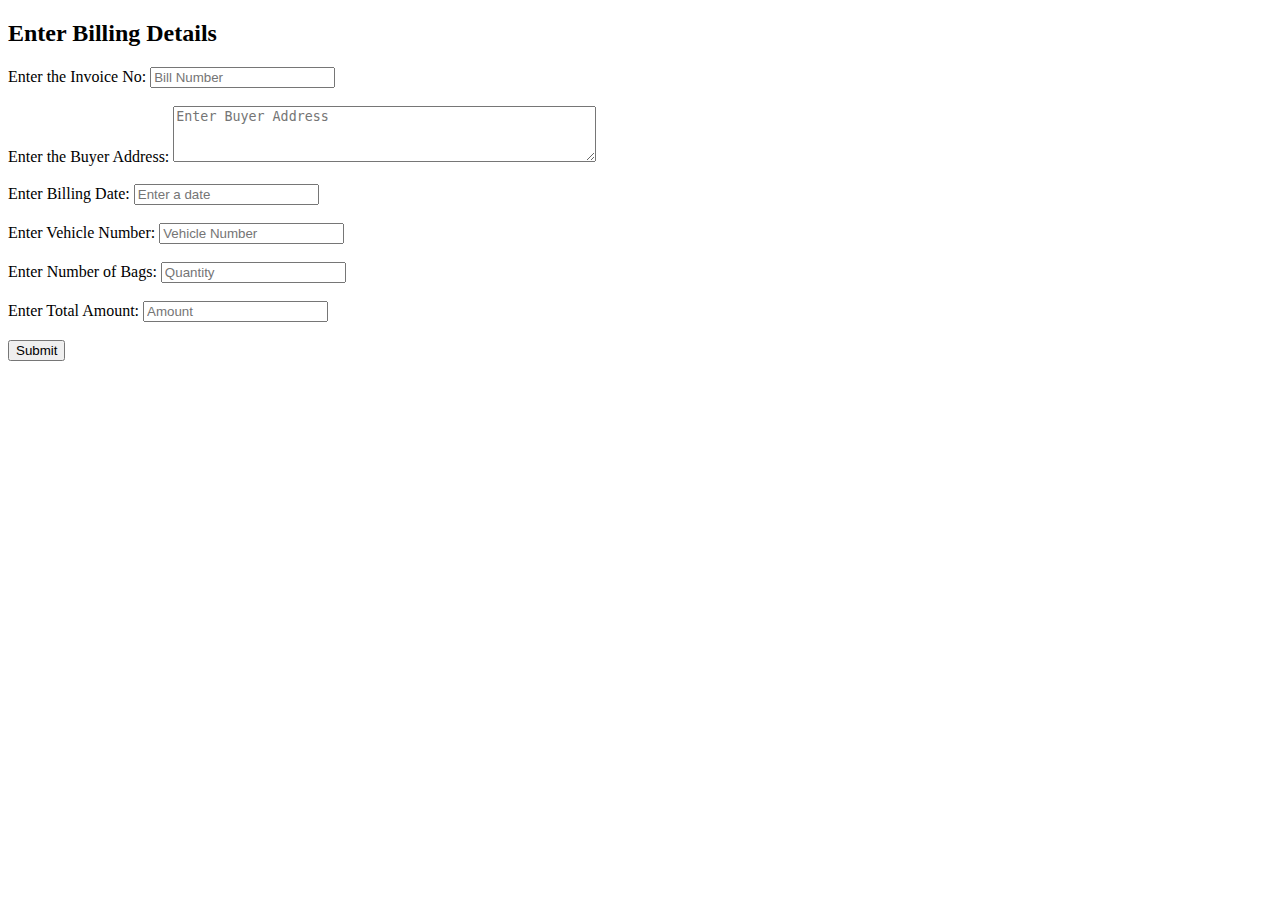
==== bill-maker.html @ cbfacc0b "Add files via upload" ====
<!DOCTYPE html>
<html>
<head>
    <title>Bill Maker</title>
    <link rel="stylesheet" href="bill-maker.css">
</head>
<body>
    <h2>Enter Billing Details</h2>
    Enter the Invoice No: <input class="billno" id="billno" placeholder="Bill Number"><br><br>
    Enter the Buyer Address: <textarea class="buyer" id="buyer" placeholder="Enter Buyer Address" rows="4" cols="50"></textarea><br><br>
    Enter Billing Date: <input class="date" id="date" placeholder="Enter a date"><br><br>
    Enter Vehicle Number: <input class="vehicle" id="vehicle" placeholder="Vehicle Number"><br><br>
    Enter Number of Bags: <input class="quantity" id="quantity" placeholder="Quantity"><br><br>
    Enter Total Amount: <input class="amount" id="amount" placeholder="Amount"><br><br>
    <button onclick="storeData()">Submit</button>

    <script>
        function storeData() {
            const billno = document.getElementById('billno').value;
            const buyer = document.getElementById('buyer').value;
            const date = document.getElementById('date').value;
            const vehicle = document.getElementById('vehicle').value;
            const quantity = parseInt(document.getElementById('quantity').value);
            const amount = parseFloat(document.getElementById('amount').value);
            if (isNaN(quantity) || isNaN(amount) || quantity <= 0 || amount <= 0) {
                alert("Please enter valid values for Quantity and Amount.");
                return;
            }
            const rate=(amount/quantity);
            const taxless=amount/1.28;
            const taxAmount=taxless*0.14;
            localStorage.setItem('billno', billno);
            localStorage.setItem('buyer', buyer);
            localStorage.setItem('date', date);
            localStorage.setItem('vehicle', vehicle);
            localStorage.setItem('quantity', quantity);
    localStorage.setItem('amount', amount.toFixed(2));
    localStorage.setItem('rate', rate.toFixed(2));
    localStorage.setItem('taxless', taxless.toFixed(2));
    localStorage.setItem('taxAmount', taxAmount.toFixed(2));


            window.location.href = 'bill.html';
        }
    </script>
</body>
</html>
---- bill-maker.css ----
.buyer{
    height:50px;
}
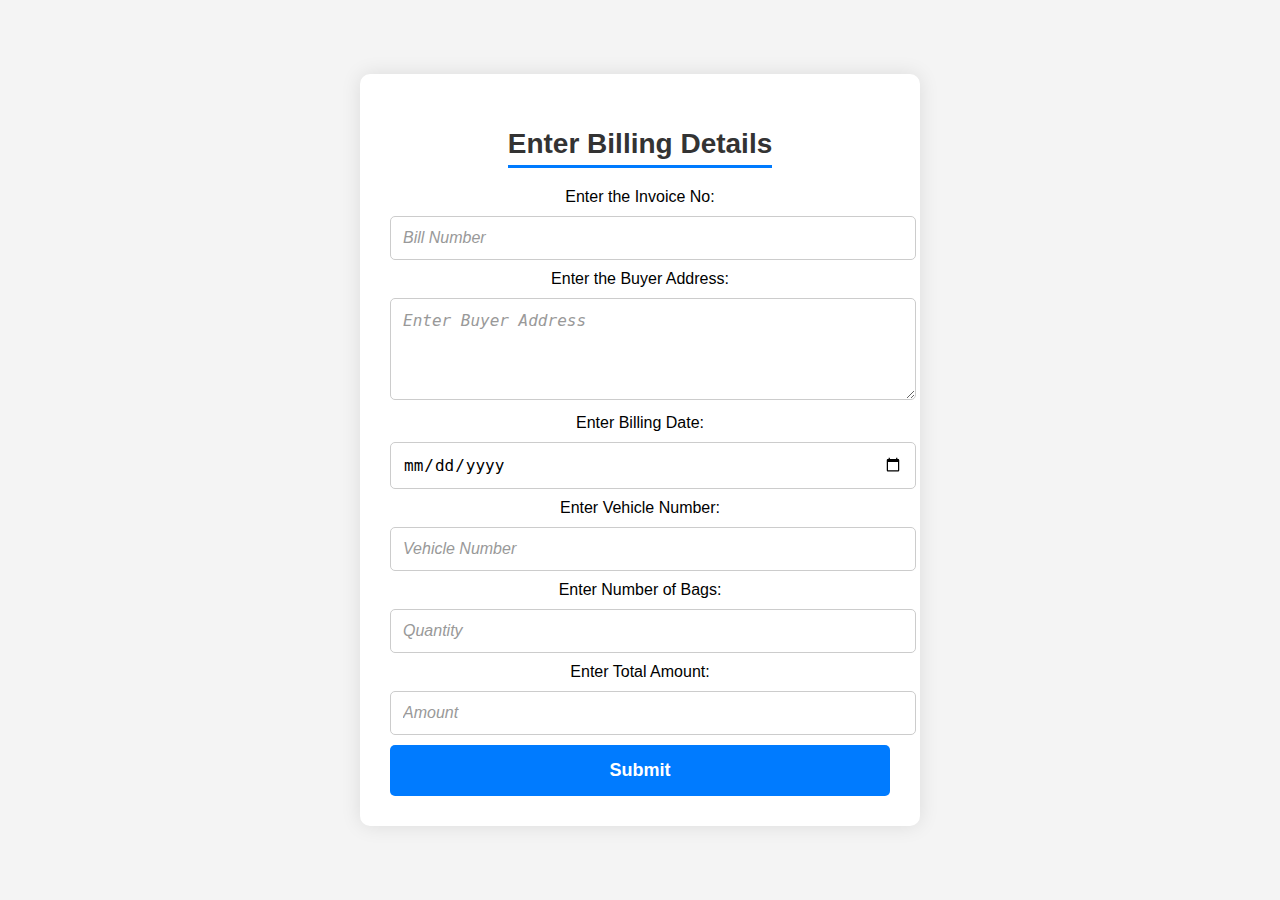
==== commit c3c9d0a7: "Update bill-maker.html" ====
--- a/bill-maker.html
+++ b/bill-maker.html
@@ -1,18 +1,36 @@
 <!DOCTYPE html>
-<html>
+<html lang="en">
 <head>
+    <meta charset="UTF-8">
+    <meta name="viewport" content="width=device-width, initial-scale=1.0">
     <title>Bill Maker</title>
     <link rel="stylesheet" href="bill-maker.css">
 </head>
 <body>
-    <h2>Enter Billing Details</h2>
-    Enter the Invoice No: <input class="billno" id="billno" placeholder="Bill Number"><br><br>
-    Enter the Buyer Address: <textarea class="buyer" id="buyer" placeholder="Enter Buyer Address" rows="4" cols="50"></textarea><br><br>
-    Enter Billing Date: <input class="date" id="date" placeholder="Enter a date"><br><br>
-    Enter Vehicle Number: <input class="vehicle" id="vehicle" placeholder="Vehicle Number"><br><br>
-    Enter Number of Bags: <input class="quantity" id="quantity" placeholder="Quantity"><br><br>
-    Enter Total Amount: <input class="amount" id="amount" placeholder="Amount"><br><br>
-    <button onclick="storeData()">Submit</button>
+    <div class="container">
+        <h2>Enter Billing Details</h2>
+        <br>
+        
+        <label>Enter the Invoice No:</label>
+        <input class="billno" id="billno" placeholder="Bill Number"><br>
+
+        <label>Enter the Buyer Address:</label>
+        <textarea class="buyer" id="buyer" placeholder="Enter Buyer Address" rows="4"></textarea><br>
+
+        <label>Enter Billing Date:</label>
+        <input class="date" id="date" type="date" placeholder="Enter a date"><br>
+
+        <label>Enter Vehicle Number:</label>
+        <input class="vehicle" id="vehicle" placeholder="Vehicle Number"><br>
+
+        <label>Enter Number of Bags:</label>
+        <input class="quantity" id="quantity" placeholder="Quantity" type="number"><br>
+
+        <label>Enter Total Amount:</label>
+        <input class="amount" id="amount" placeholder="Amount" type="number"><br>
+
+        <button onclick="storeData()">Submit</button>
+    </div>
 
     <script>
         function storeData() {
@@ -22,26 +40,33 @@
             const vehicle = document.getElementById('vehicle').value;
             const quantity = parseInt(document.getElementById('quantity').value);
             const amount = parseFloat(document.getElementById('amount').value);
+
+            if (!date) {
+                alert("Please select a valid date.");
+                return;
+            }
+
             if (isNaN(quantity) || isNaN(amount) || quantity <= 0 || amount <= 0) {
                 alert("Please enter valid values for Quantity and Amount.");
                 return;
             }
-            const rate=(amount/quantity);
-            const taxless=amount/1.28;
-            const taxAmount=taxless*0.14;
+
+            const rate = (amount / quantity);
+            const taxless = amount / 1.28;
+            const taxAmount = taxless * 0.14;
+
             localStorage.setItem('billno', billno);
             localStorage.setItem('buyer', buyer);
             localStorage.setItem('date', date);
             localStorage.setItem('vehicle', vehicle);
             localStorage.setItem('quantity', quantity);
-    localStorage.setItem('amount', amount.toFixed(2));
-    localStorage.setItem('rate', rate.toFixed(2));
-    localStorage.setItem('taxless', taxless.toFixed(2));
-    localStorage.setItem('taxAmount', taxAmount.toFixed(2));
-
+            localStorage.setItem('amount', amount.toFixed(2));
+            localStorage.setItem('rate', rate.toFixed(2));
+            localStorage.setItem('taxless', taxless.toFixed(2));
+            localStorage.setItem('taxAmount', taxAmount.toFixed(2));
 
             window.location.href = 'bill.html';
         }
     </script>
 </body>
-</html>+</html>
--- a/bill-maker.css
+++ b/bill-maker.css
@@ -1,3 +1,91 @@
-.buyer{
-    height:50px;
-}+
+body {
+    font-family: 'Arial', sans-serif;
+    background: #f4f4f4;
+    margin: 0;
+    padding: 0;
+    display: flex;
+    justify-content: center;
+    align-items: center;
+    height: 100vh;
+}
+
+.container {
+    background: #ffffff;
+    padding: 30px;
+    border-radius: 10px;
+    box-shadow: 0 0 20px rgba(0, 0, 0, 0.1);
+    max-width: 500px;
+    width: 100%;
+    text-align: center;
+}
+
+/* Heading */
+h2 {
+    color: #333;
+    font-size: 28px;
+    margin-bottom: 20px;
+    font-weight: bold;
+    border-bottom: 3px solid #007bff;
+    display: inline-block;
+    padding-bottom: 5px;
+}
+
+/* Input fields styling */
+input, textarea {
+    width: 100%;
+    padding: 12px;
+    margin: 10px 0;
+    border: 1px solid #ccc;
+    border-radius: 5px;
+    font-size: 16px;
+    transition: all 0.3s ease-in-out;
+}
+
+input:focus, textarea:focus {
+    border-color: #007bff;
+    box-shadow: 0 0 8px rgba(0, 123, 255, 0.5);
+    outline: none;
+}
+
+input::placeholder, textarea::placeholder {
+    color: #999;
+    font-style: italic;
+}
+
+button {
+    background: #007bff;
+    color: #fff;
+    border: none;
+    padding: 15px;
+    font-size: 18px;
+    font-weight: bold;
+    border-radius: 5px;
+    width: 100%;
+    cursor: pointer;
+    transition: background 0.3s ease-in-out;
+}
+
+button:hover {
+    background: #0056b3;
+}
+
+@media (max-width: 600px) {
+    .container {
+        padding: 20px;
+    }
+
+    h2 {
+        font-size: 24px;
+    }
+
+    input, textarea {
+        font-size: 14px;
+        padding: 10px;
+    }
+
+    button {
+        font-size: 16px;
+        padding: 12px;
+    }
+}
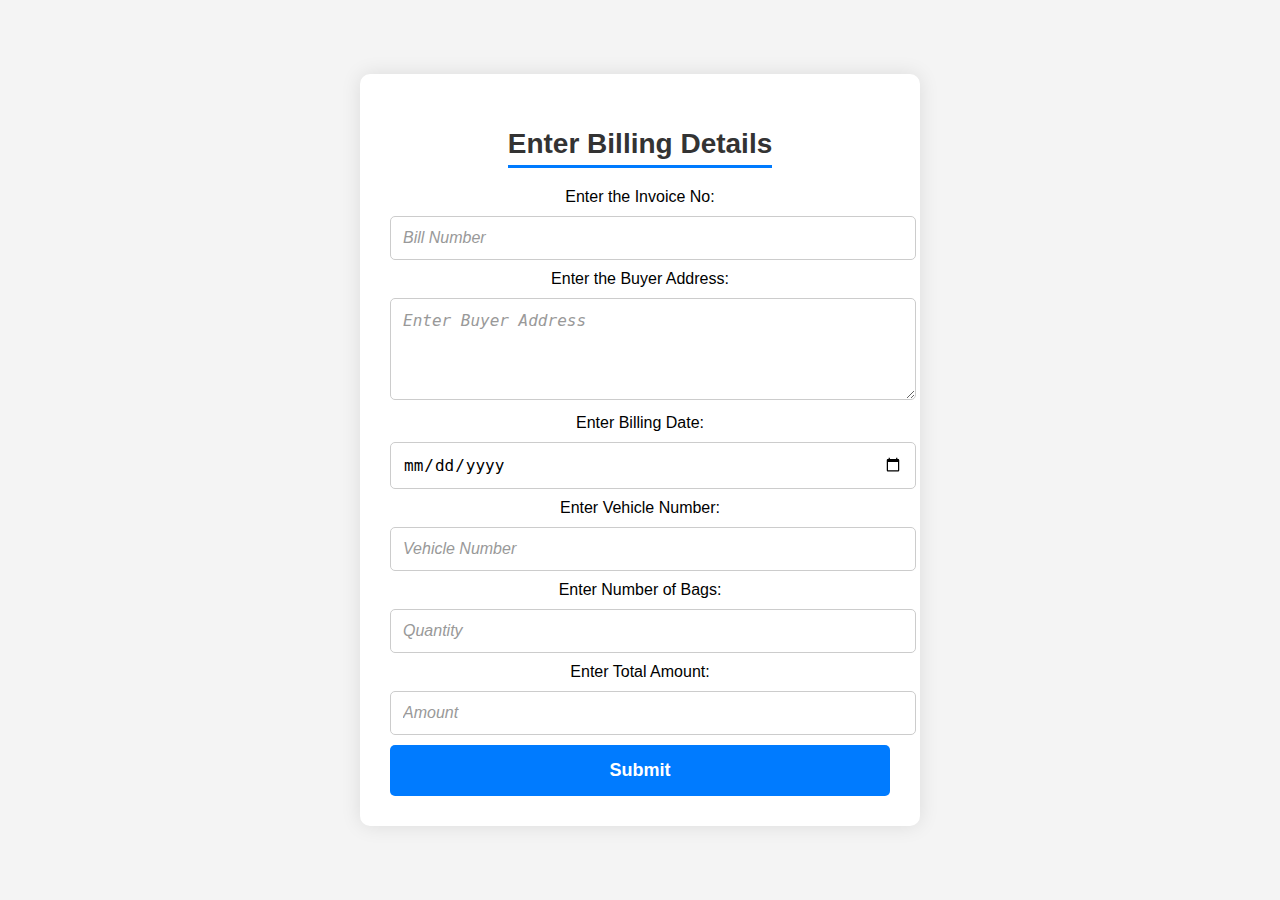
==== commit bcb239a9: "Update bill-maker.html" ====
--- a/bill-maker.html
+++ b/bill-maker.html
@@ -35,7 +35,7 @@
     <script>
         function storeData() {
             const billno = document.getElementById('billno').value;
-            const buyer = document.getElementById('buyer').value;
+            const buyer = document.getElementById('buyer').value.replace(/\n/g, "<br>"); // FIXED HERE
             const date = document.getElementById('date').value;
             const vehicle = document.getElementById('vehicle').value;
             const quantity = parseInt(document.getElementById('quantity').value);
--- a/bill-maker.css
+++ b/bill-maker.css
@@ -89,3 +89,8 @@
         padding: 12px;
     }
 }
+
+textarea {
+    white-space: pre-wrap;
+    overflow-wrap: break-word;
+}
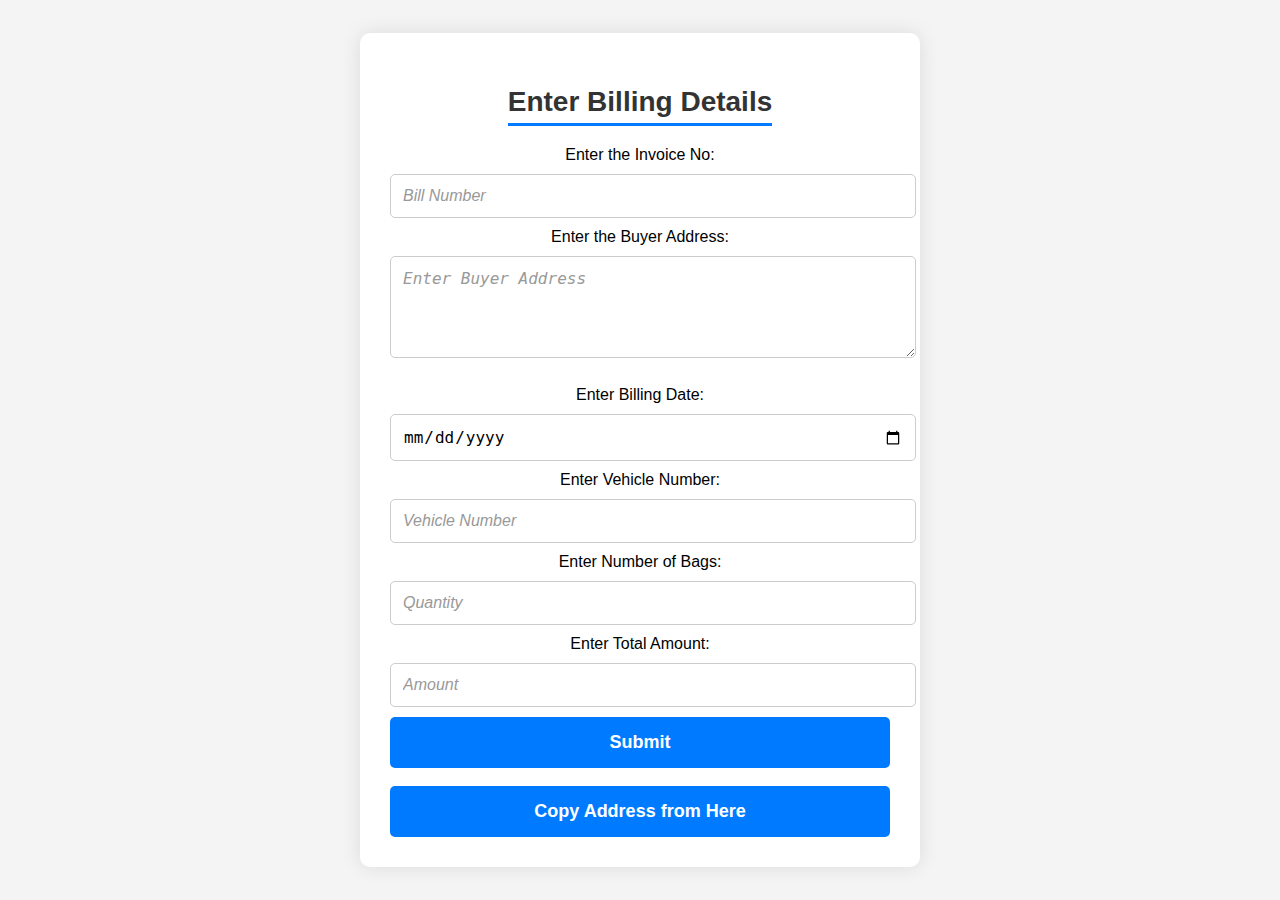
==== commit c9487251: "Update bill-maker.html" ====
--- a/bill-maker.html
+++ b/bill-maker.html
@@ -30,6 +30,11 @@
         <input class="amount" id="amount" placeholder="Amount" type="number"><br>
 
         <button onclick="storeData()">Submit</button>
+         <br>
+        <br>
+        <a href="addressbase.html">
+            <button>Copy Address from Here</button>
+        </a>
     </div>
 
     <script>
--- a/bill-maker.css
+++ b/bill-maker.css
@@ -8,6 +8,10 @@
     justify-content: center;
     align-items: center;
     height: 100vh;
+}
+#buyer {
+    white-space: pre-line; /* Ensures line breaks appear */
+    display: block; /* Ensures span behaves like a block element */
 }
 
 .container {
